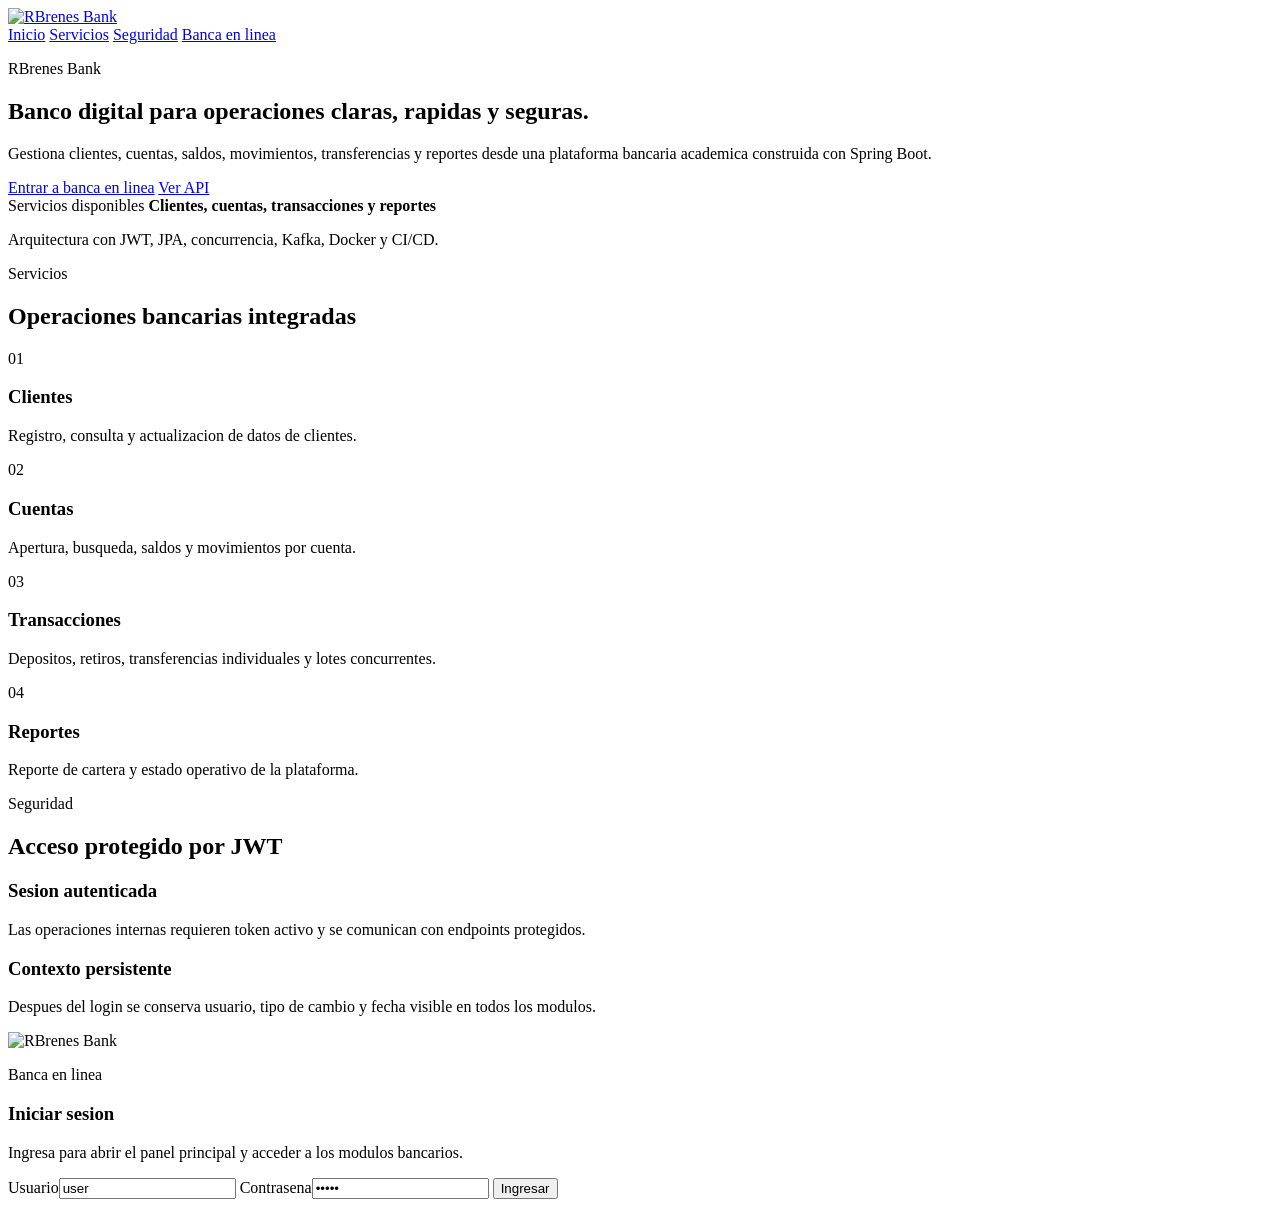
==== proyecto-final/src/main/resources/static/index.html @ 4998bbcf "Add admin user and product management" ====
<!doctype html>
<html lang="es">
<head>
  <meta charset="utf-8">
  <meta name="viewport" content="width=device-width, initial-scale=1">
  <title>RBrenes Bank | Banca digital</title>
  <link rel="icon" type="image/png" href="/assets/RB_logo_sin_fondo.png">
  <link rel="stylesheet" href="/styles.css">
</head>
<body>
  <div class="public-site" data-public-shell>
    <header class="public-header">
      <a class="public-brand" href="#inicio" data-public-link="inicio">
        <img src="/assets/RBrenes_Bank_sin_fondo.png" alt="RBrenes Bank">
      </a>
      <nav class="public-nav" aria-label="Navegacion publica">
        <a href="#inicio" data-public-link="inicio">Inicio</a>
        <a href="#servicios" data-public-link="servicios">Servicios</a>
        <a href="#seguridad" data-public-link="seguridad">Seguridad</a>
        <a class="online-tab" href="#login" data-public-link="login">Banca en linea</a>
      </nav>
    </header>

    <main>
      <section id="publicHome" class="hero-section public-view active" data-public-view="inicio">
        <div class="hero-copy">
          <p class="eyebrow">RBrenes Bank</p>
          <h1>Banco digital para operaciones claras, rapidas y seguras.</h1>
          <p>Gestiona clientes, cuentas, saldos, movimientos, transferencias y reportes desde una plataforma bancaria academica construida con Spring Boot.</p>
          <div class="hero-actions">
            <a class="primary-button" href="#login" data-public-link="login">Entrar a banca en linea</a>
            <a class="secondary-button" href="/swagger-ui/index.html" target="_blank" rel="noreferrer">Ver API</a>
          </div>
        </div>
        <div class="hero-panel" aria-label="Resumen de servicios">
          <span>Servicios disponibles</span>
          <strong>Clientes, cuentas, transacciones y reportes</strong>
          <p>Arquitectura con JWT, JPA, concurrencia, Kafka, Docker y CI/CD.</p>
        </div>
      </section>

      <section id="publicServices" class="public-view public-band" data-public-view="servicios">
        <div class="section-heading">
          <p class="eyebrow">Servicios</p>
          <h2>Operaciones bancarias integradas</h2>
        </div>
        <div class="feature-grid">
          <article><span>01</span><h3>Clientes</h3><p>Registro, consulta y actualizacion de datos de clientes.</p></article>
          <article><span>02</span><h3>Cuentas</h3><p>Apertura, busqueda, saldos y movimientos por cuenta.</p></article>
          <article><span>03</span><h3>Transacciones</h3><p>Depositos, retiros, transferencias individuales y lotes concurrentes.</p></article>
          <article><span>04</span><h3>Reportes</h3><p>Reporte de cartera y estado operativo de la plataforma.</p></article>
        </div>
      </section>

      <section id="publicSecurity" class="public-view public-band" data-public-view="seguridad">
        <div class="section-heading">
          <p class="eyebrow">Seguridad</p>
          <h2>Acceso protegido por JWT</h2>
        </div>
        <div class="feature-grid two-features">
          <article><h3>Sesion autenticada</h3><p>Las operaciones internas requieren token activo y se comunican con endpoints protegidos.</p></article>
          <article><h3>Contexto persistente</h3><p>Despues del login se conserva usuario, tipo de cambio y fecha visible en todos los modulos.</p></article>
        </div>
      </section>

      <section id="loginView" class="public-view login-page" data-public-view="login">
        <article class="login-card">
          <img src="/assets/RB_logo_sin_fondo.png" alt="RBrenes Bank" class="login-logo">
          <div>
            <p class="eyebrow">Banca en linea</p>
            <h1>Iniciar sesion</h1>
            <p>Ingresa para abrir el panel principal y acceder a los modulos bancarios.</p>
          </div>
          <form id="loginForm" class="stack-form">
            <label>Usuario<input id="username" name="username" value="user" autocomplete="username" required></label>
            <label>Contrasena<input id="password" name="password" type="password" value="admin" autocomplete="current-password" required></label>
            <button class="primary-button" type="submit">Ingresar</button>
          </form>
        </article>
      </section>
    </main>
  </div>

  <div class="bank-app" data-bank-shell hidden>
    <aside class="sidebar">
      <a class="brand" href="#banca" data-module-link="dashboard">
        <img src="/assets/RBrenes_Bank_sin_fondo.png" alt="RBrenes Bank">
      </a>

      <nav class="nav-list" aria-label="Modulos bancarios">
        <a href="#banca" class="nav-item active" data-module-link="dashboard">Principal</a>
        <a href="#clientes" class="nav-item" data-module-link="clientes">Clientes</a>
        <a href="#cuentas" class="nav-item" data-module-link="cuentas">Cuentas</a>
        <a href="#saldo" class="nav-item" data-module-link="saldo">Saldos</a>
        <a href="#asignaciones" class="nav-item" data-module-link="asignaciones">Asignaciones</a>
        <a href="#deposito" class="nav-item" data-module-link="deposito">Depositos</a>
        <a href="#retiro" class="nav-item" data-module-link="retiro">Retiros</a>
        <a href="#transferencia" class="nav-item" data-module-link="transferencia">Transferencias</a>
        <a href="#lote" class="nav-item" data-module-link="lote">Lotes</a>
        <a href="#movimientos" class="nav-item" data-module-link="movimientos">Movimientos</a>
        <a href="#reportes" class="nav-item" data-module-link="reportes">Reportes</a>
        <a href="#admin" class="nav-item" data-module-link="admin" data-admin-only hidden>Administrador</a>
      </nav>
    </aside>

    <main class="workspace">
      <header class="topbar">
        <div>
          <p class="eyebrow">Banca en linea</p>
          <h1 id="workspaceTitle">Panel principal</h1>
        </div>
        <div class="context-bar" aria-label="Contexto de sesion">
          <span>Usuario <strong id="contextUser">-</strong></span>
          <span>Rol <strong id="contextRole">-</strong></span>
          <span>Tipo de cambio <strong id="contextExchange">USD 1 = GTQ 7.80</strong></span>
          <span>Fecha <strong id="contextDate">-</strong></span>
          <button id="logoutButton" class="ghost-button" type="button">Cerrar sesion</button>
        </div>
      </header>

      <section id="dashboard" class="module-view active" data-module="dashboard" data-title="Panel principal">
        <div class="metrics-grid">
          <article class="metric"><span>Clientes cargados</span><strong id="clientesCount">0</strong></article>
          <article class="metric"><span>Mis productos</span><strong id="cuentasCount">0</strong></article>
          <article class="metric"><span>Saldo total usuario</span><strong id="balanceTotal">GTQ 0.00</strong></article>
          <article class="metric"><span>Ultima operacion</span><strong id="lastOperation">Sin actividad</strong></article>
        </div>

        <article class="panel product-panel">
          <div class="panel-header"><h2>Producto seleccionado</h2><span class="status-pill">Usuario</span></div>
          <div class="product-selector-row">
            <label>Producto bancario<select id="productSelector"></select></label>
            <div id="selectedProductSummary" class="result-box product-summary">Asocia o crea una cuenta para operar con ella.</div>
          </div>
        </article>

        <article class="panel dashboard-products-panel">
          <div class="panel-header"><h2>Mis productos bancarios</h2><span class="status-pill success">Portafolio</span></div>
          <div id="dashboardProductsList" class="products-list empty-state">Asocia o crea una cuenta para ver tus productos.</div>
        </article>

        <div class="section-heading compact-heading">
          <p class="eyebrow">Modulos</p>
          <h2>Selecciona el frente de trabajo</h2>
        </div>
        <div class="module-grid quick-grid">
          <button type="button" class="module-card" data-module-link="clientes"><span>Clientes</span><strong>Gestion de personas</strong></button>
          <button type="button" class="module-card" data-module-link="cuentas"><span>Cuentas</span><strong>Apertura y consulta</strong></button>
          <button type="button" class="module-card" data-module-link="saldo"><span>Saldos</span><strong>Disponibilidad por cuenta</strong></button>
          <button type="button" class="module-card" data-module-link="asignaciones"><span>Asignaciones</span><strong>Vincular cuentas a clientes</strong></button>
          <button type="button" class="module-card" data-module-link="deposito"><span>Depositos</span><strong>Credito a cuenta</strong></button>
          <button type="button" class="module-card" data-module-link="retiro"><span>Retiros</span><strong>Debito controlado</strong></button>
          <button type="button" class="module-card" data-module-link="transferencia"><span>Transferencias</span><strong>Operacion individual</strong></button>
          <button type="button" class="module-card" data-module-link="lote"><span>Lotes</span><strong>Procesamiento concurrente</strong></button>
          <button type="button" class="module-card" data-module-link="movimientos"><span>Movimientos</span><strong>Historial operativo</strong></button>
          <button type="button" class="module-card" data-module-link="reportes"><span>Reportes</span><strong>Cartera bancaria</strong></button>
          <button type="button" class="module-card" data-module-link="admin" data-admin-only hidden><span>Administrador</span><strong>Usuarios y productos</strong></button>
        </div>
      </section>

      <section id="clientes" class="module-view" data-module="clientes" data-title="Clientes">
        <div class="module-heading"><h2>Clientes</h2><button class="secondary-button" type="button" data-module-link="dashboard">Panel principal</button></div>
        <div class="module-grid two-col">
          <article class="panel"><div class="panel-header"><h2>Nuevo cliente</h2></div><form id="clienteForm" class="stack-form"><label>Nombre<input name="nombre" placeholder="Ana Morales" required></label><label>Documento<input name="documento" placeholder="DPI-1001" required></label><label>Email<input name="email" type="email" placeholder="ana@correo.com"></label><label>Telefono<input name="telefono" placeholder="5555-0101"></label><label>Estado<input name="estado" value="ACTIVO"></label><button class="primary-button" type="submit">Crear cliente</button></form></article>
          <article class="panel"><div class="panel-header"><h2>Clientes registrados</h2><button id="refreshClientes" class="secondary-button" type="button">Actualizar</button></div><div id="clientesList" class="data-list empty-state">Inicia sesion para consultar clientes.</div></article>
        </div>
      </section>

      <section id="cuentas" class="module-view" data-module="cuentas" data-title="Cuentas">
        <div class="module-heading"><h2>Cuentas</h2><button class="secondary-button" type="button" data-module-link="dashboard">Panel principal</button></div>
        <div class="module-grid two-col">
          <article class="panel"><div class="panel-header"><h2>Abrir cuenta</h2></div><form id="cuentaForm" class="stack-form"><label>Numero de cuenta<input name="numeroCuenta" placeholder="AUTO para generar" value="AUTO"></label><label>Cliente ID<input name="clienteId" type="number" min="1" value="1" required></label><label>Tipo<select name="tipoCuenta"><option>AHORROS</option><option>MONETARIA</option><option>CREDITO</option></select></label><label>Moneda<input name="moneda" value="GTQ" required></label><label>Saldo inicial<input name="saldo" type="number" min="0" step="0.01" value="1000" required></label><label>Estado<input name="estado" value="ACTIVO"></label><button class="primary-button" type="submit">Crear cuenta</button></form></article>
          <article class="panel"><div class="panel-header"><h2>Mis productos bancarios</h2></div><form id="buscarCuentaForm" class="inline-form"><input name="numeroCuenta" placeholder="Numero de cuenta para asociar" required><button class="secondary-button" type="submit">Asociar</button></form><div id="cuentasList" class="data-list empty-state">Los productos asociados a este usuario aparecen aqui.</div></article>
        </div>
      </section>

      <section id="saldo" class="module-view" data-module="saldo" data-title="Saldos">
        <div class="module-heading"><h2>Saldos</h2><button class="secondary-button" type="button" data-module-link="dashboard">Panel principal</button></div>
        <article class="panel narrow-panel"><div class="panel-header"><h2>Consultar saldo</h2></div><form id="saldoForm" class="stack-form"><label>Producto bancario<select id="saldoProducto" name="numeroCuenta" required></select></label><button class="primary-button" type="submit">Consultar saldo</button></form><div id="saldoResult" class="result-box">Sin consulta activa.</div></article>
      </section>

      <section id="deposito" class="module-view" data-module="deposito" data-title="Depositos">
        <div class="module-heading"><h2>Depositos</h2><button class="secondary-button" type="button" data-module-link="dashboard">Panel principal</button></div>
        <article class="panel transaction-panel"><div class="panel-header"><h2>Deposito</h2><span class="status-pill success">Credito</span></div><form id="depositoForm" class="stack-form"><label>Producto bancario<select id="depositoProducto" name="cuentaId" required></select></label><label>Monto<input name="monto" type="number" min="0.01" step="0.01" required></label><button class="primary-button" type="submit">Registrar deposito</button></form></article>
      </section>

      <section id="retiro" class="module-view" data-module="retiro" data-title="Retiros">
        <div class="module-heading"><h2>Retiros</h2><button class="secondary-button" type="button" data-module-link="dashboard">Panel principal</button></div>
        <article class="panel transaction-panel"><div class="panel-header"><h2>Retiro</h2><span class="status-pill danger">Debito</span></div><form id="retiroForm" class="stack-form"><label>Producto bancario<select id="retiroProducto" name="cuentaId" required></select></label><label>Monto<input name="monto" type="number" min="0.01" step="0.01" required></label><button class="primary-button" type="submit">Registrar retiro</button></form></article>
      </section>

      <section id="transferencia" class="module-view" data-module="transferencia" data-title="Transferencias">
        <div class="module-heading"><h2>Transferencias</h2><button class="secondary-button" type="button" data-module-link="dashboard">Panel principal</button></div>
        <article class="panel transaction-panel"><div class="panel-header"><h2>Transferencia individual</h2><span class="status-pill">REST</span></div><form id="transferForm" class="stack-form"><label>Producto origen<select id="transferProducto" name="origen" required></select></label><label>Cuenta destino<input name="destino" placeholder="ACC-002" required></label><label>Monto<input name="monto" type="number" min="0.01" step="0.01" required></label><button class="gold-button" type="submit">Transferir</button></form></article>
      </section>

      <section id="lote" class="module-view" data-module="lote" data-title="Lotes concurrentes">
        <div class="module-heading"><h2>Lotes concurrentes</h2><button class="secondary-button" type="button" data-module-link="dashboard">Panel principal</button></div>
        <article class="panel"><div class="panel-header"><h2>Transferencias por lote</h2><span class="status-pill">Concurrente</span></div><form id="loteForm" class="stack-form"><label>Producto origen<select id="loteProducto" name="origen" required></select></label><label>Destino base<input name="destino" placeholder="ACC-002" required></label><label>Monto por transaccion<input name="monto" type="number" min="0.01" step="0.01" value="50" required></label><label>Cantidad<input name="cantidad" type="number" min="1" max="20" value="3" required></label><button class="gold-button" type="submit">Procesar lote</button></form><div id="loteResult" class="result-box">El lote genera varias transferencias iguales para probar concurrencia.</div></article>
      </section>

      <section id="movimientos" class="module-view" data-module="movimientos" data-title="Movimientos">
        <div class="module-heading"><h2>Movimientos</h2><button class="secondary-button" type="button" data-module-link="dashboard">Panel principal</button></div>
        <article class="panel full-panel"><div class="panel-header"><h2>Historial de movimientos</h2><form id="movimientosForm" class="inline-form compact"><select id="movimientosProducto" name="cuentaId" required></select><button class="secondary-button" type="submit">Ver</button></form></div><div id="movimientosList" class="data-list empty-state">Selecciona una cuenta para revisar su historial.</div></article>
      </section>


      <section id="asignaciones" class="module-view" data-module="asignaciones" data-title="Asignaciones">
        <div class="module-heading"><h2>Asignaciones</h2><button class="secondary-button" type="button" data-module-link="dashboard">Panel principal</button></div>
        <div class="module-grid two-col">
          <article class="panel"><div class="panel-header"><h2>Vincular cuenta a cliente</h2></div><form id="asignarCuentaForm" class="stack-form"><label>Numero de cuenta<input name="numeroCuenta" placeholder="AHO-1234567" required></label><label>Cliente ID<input name="clienteId" type="number" min="1" required></label><button class="primary-button" type="submit">Asignar cuenta</button></form></article>
          <article class="panel"><div class="panel-header"><h2>Cuentas por cliente</h2></div><form id="clienteCuentasForm" class="inline-form"><input name="clienteId" type="number" min="1" placeholder="Cliente ID" required><button class="secondary-button" type="submit">Consultar</button></form><div id="clienteCuentasList" class="data-list empty-state">Consulta un cliente para ver sus cuentas asignadas.</div></article>
        </div>
      </section>
      <section id="admin" class="module-view" data-module="admin" data-title="Administrador">
        <div class="module-heading"><h2>Administrador</h2><button class="secondary-button" type="button" data-module-link="dashboard">Panel principal</button></div>
        <div class="module-grid two-col">
          <article class="panel"><div class="panel-header"><h2>Crear usuario</h2><span class="status-pill">ADMIN</span></div><form id="adminUsuarioForm" class="stack-form"><label>Usuario<input name="username" placeholder="operador1" required></label><label>Nombre<input name="nombre" placeholder="Operador de agencia"></label><label>Rol<select name="role"><option>USER</option><option>ADMIN</option></select></label><label>Contrasena temporal<input name="password" type="password" minlength="4" required></label><button class="primary-button" type="submit">Crear usuario</button></form></article>
          <article class="panel"><div class="panel-header"><h2>Reset de contrasena</h2><button id="adminRefreshUsers" class="secondary-button" type="button">Actualizar usuarios</button></div><form id="adminResetForm" class="stack-form"><label>Usuario ID<input name="id" type="number" min="1" required></label><label>Nueva contrasena<input name="newPassword" type="password" minlength="4" required></label><button class="gold-button" type="submit">Resetear</button></form><div id="adminUsersList" class="data-list empty-state">Carga usuarios para gestionarlos.</div></article>
          <article class="panel full-panel"><div class="panel-header"><h2>Generar producto para cliente</h2><span class="status-pill success">Numeracion aleatoria</span></div><form id="adminProductoForm" class="stack-form wide-form"><label>Cliente ID<input name="clienteId" type="number" min="1" required></label><label>Tipo de producto<select name="tipoCuenta"><option>AHORROS</option><option>MONETARIA</option><option>TARJETA_CREDITO</option></select></label><label>Moneda<input name="moneda" value="GTQ" required></label><label>Saldo inicial<input name="saldoInicial" type="number" min="0" step="0.01" value="0" required></label><label>Estado<input name="estado" value="ACTIVO" required></label><button class="primary-button" type="submit">Crear y asociar producto</button></form><div id="adminProductoResult" class="result-box">Ahorros genera AHO-#######, tarjeta genera TC-################ y monetaria genera MON con 10 a 12 digitos.</div></article>
        </div>
      </section>
      <section id="reportes" class="module-view" data-module="reportes" data-title="Reportes">
        <div class="module-heading"><h2>Reportes</h2><button class="secondary-button" type="button" data-module-link="dashboard">Panel principal</button></div>
        <article class="panel narrow-panel"><div class="panel-header"><h2>Reporte de cartera</h2><button id="reporteCarteraButton" class="secondary-button" type="button">Generar</button></div><div id="reporteResult" class="result-box">Sin reporte generado.</div></article>
      </section>
    </main>
  </div>

  <div id="toast" class="toast" role="status" aria-live="polite"></div>
  <script src="/app.js"></script>
</body>
</html>
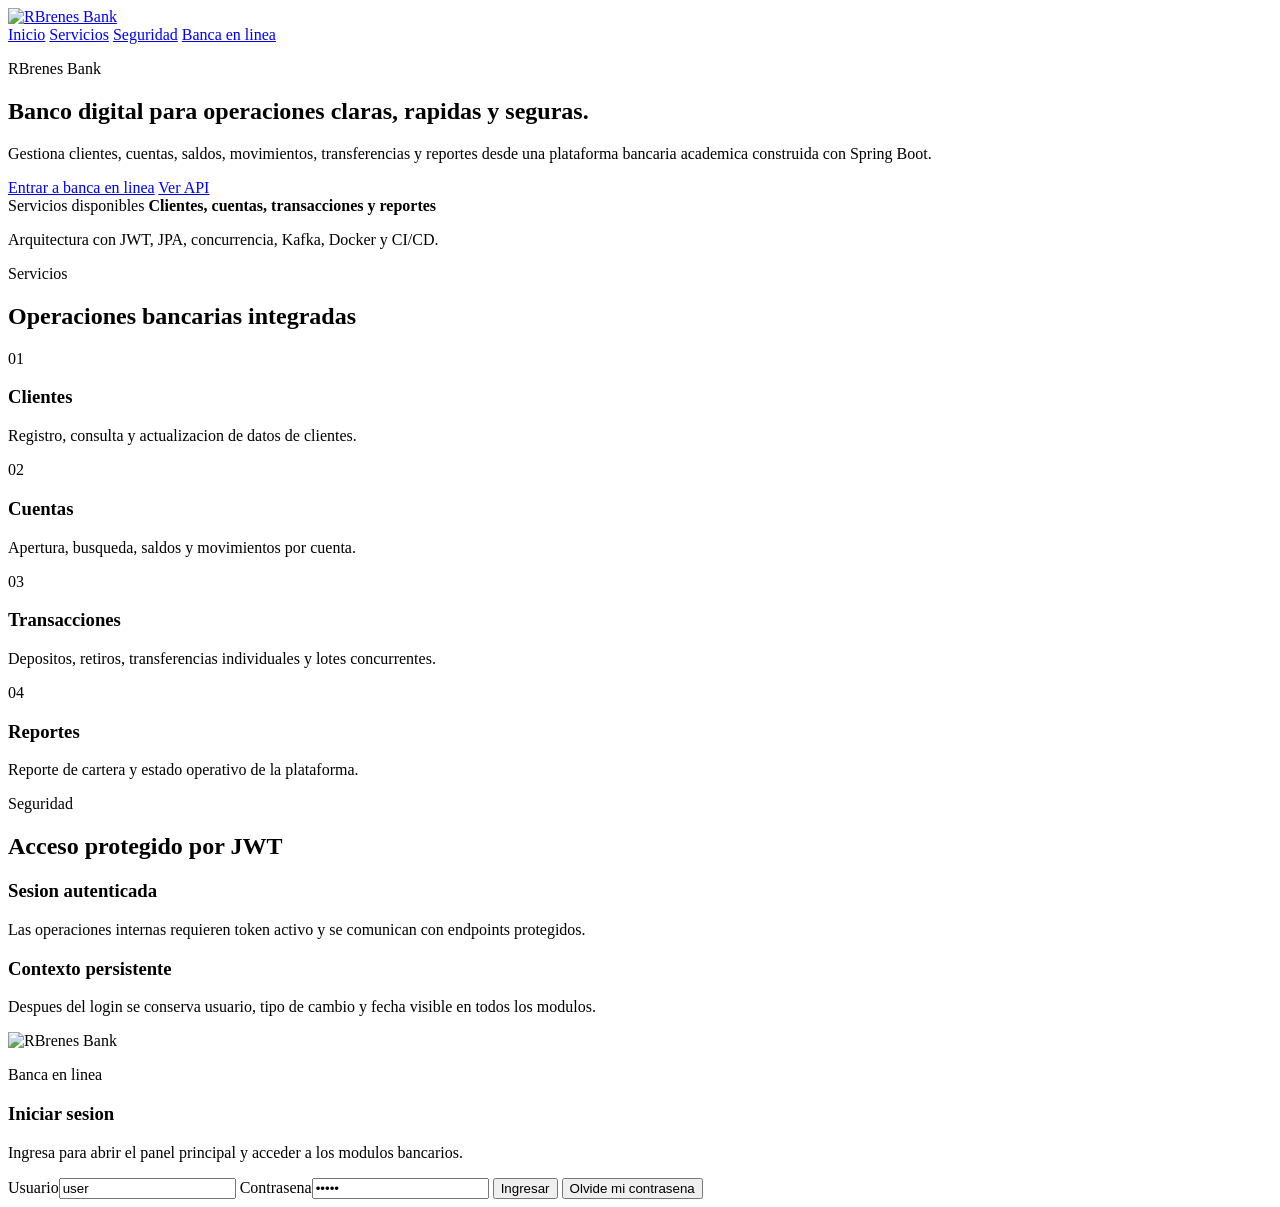
==== commit 5739d667: "Add login password recovery" ====
--- a/proyecto-final/src/main/resources/static/index.html
+++ b/proyecto-final/src/main/resources/static/index.html
@@ -75,6 +75,15 @@
             <label>Usuario<input id="username" name="username" value="user" autocomplete="username" required></label>
             <label>Contrasena<input id="password" name="password" type="password" value="admin" autocomplete="current-password" required></label>
             <button class="primary-button" type="submit">Ingresar</button>
+            <button id="forgotPasswordToggle" class="link-button" type="button">Olvide mi contrasena</button>
+          </form>
+          <form id="forgotPasswordForm" class="stack-form recovery-form" hidden>
+            <label>Usuario<input name="username" autocomplete="username" required></label>
+            <label>Nueva contrasena<input name="newPassword" type="password" minlength="4" autocomplete="new-password" required></label>
+            <div class="form-actions">
+              <button class="secondary-button" type="button" id="forgotPasswordCancel">Cancelar</button>
+              <button class="gold-button" type="submit">Actualizar contrasena</button>
+            </div>
           </form>
         </article>
       </section>
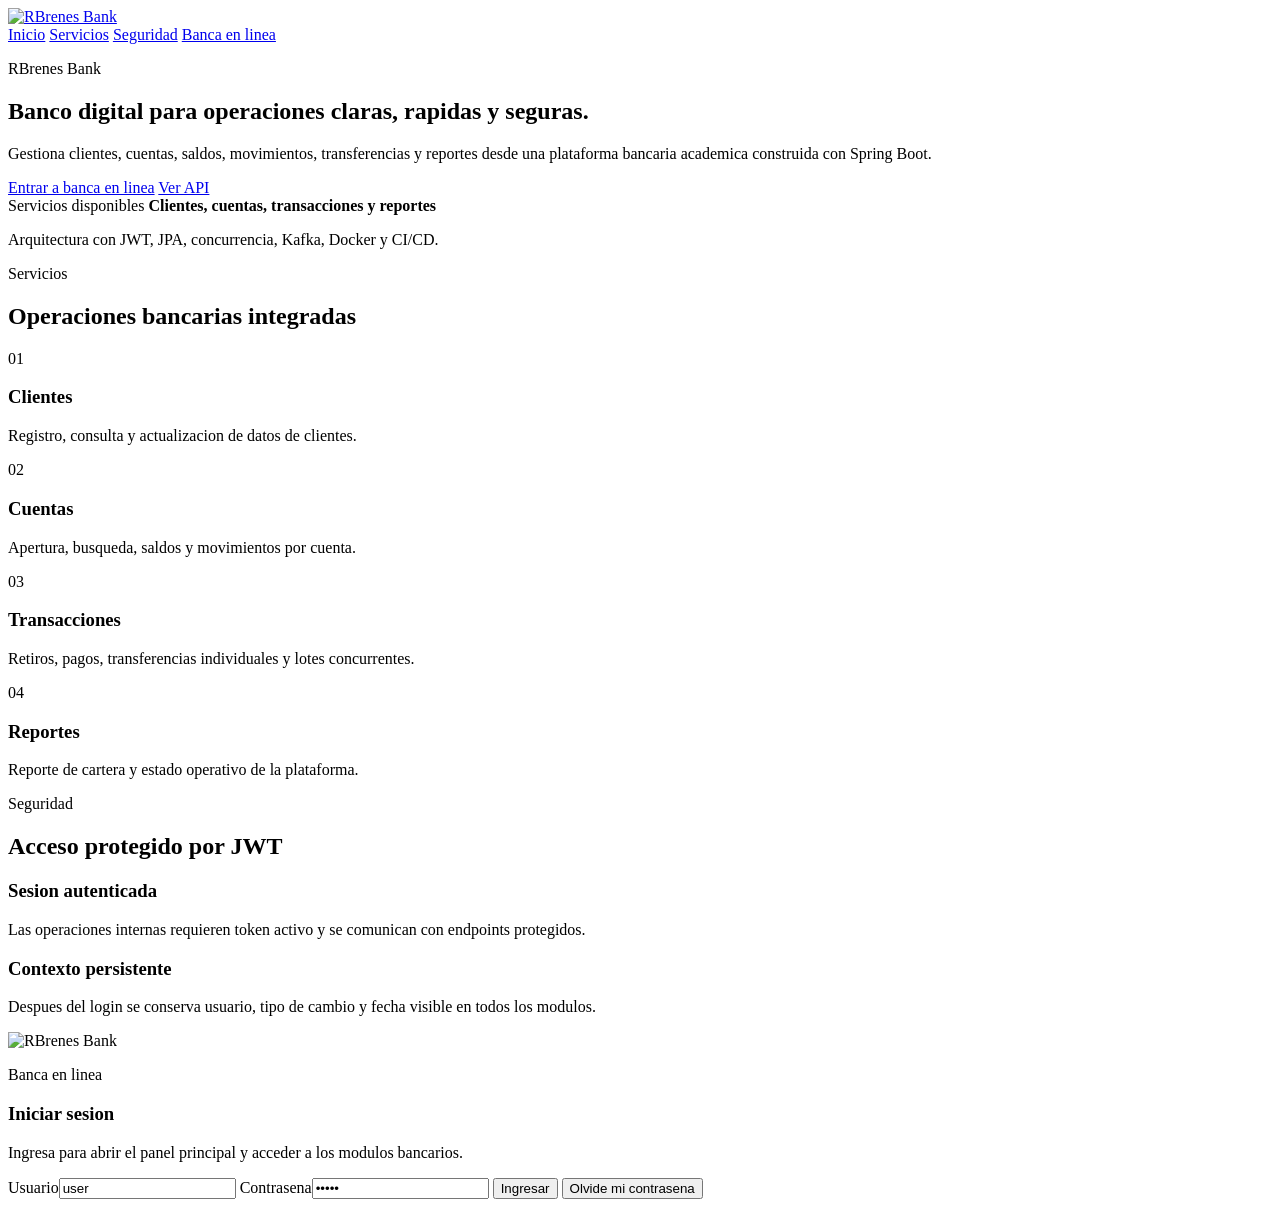
==== commit a4e65328: "Separate client and admin banking flows" ====
--- a/proyecto-final/src/main/resources/static/index.html
+++ b/proyecto-final/src/main/resources/static/index.html
@@ -47,7 +47,7 @@
         <div class="feature-grid">
           <article><span>01</span><h3>Clientes</h3><p>Registro, consulta y actualizacion de datos de clientes.</p></article>
           <article><span>02</span><h3>Cuentas</h3><p>Apertura, busqueda, saldos y movimientos por cuenta.</p></article>
-          <article><span>03</span><h3>Transacciones</h3><p>Depositos, retiros, transferencias individuales y lotes concurrentes.</p></article>
+          <article><span>03</span><h3>Transacciones</h3><p>Retiros, pagos, transferencias individuales y lotes concurrentes.</p></article>
           <article><span>04</span><h3>Reportes</h3><p>Reporte de cartera y estado operativo de la plataforma.</p></article>
         </div>
       </section>
@@ -98,17 +98,17 @@
 
       <nav class="nav-list" aria-label="Modulos bancarios">
         <a href="#banca" class="nav-item active" data-module-link="dashboard">Principal</a>
-        <a href="#clientes" class="nav-item" data-module-link="clientes">Clientes</a>
+        <a href="#clientes" class="nav-item" data-module-link="clientes" data-admin-only hidden>Clientes</a>
         <a href="#cuentas" class="nav-item" data-module-link="cuentas">Cuentas</a>
         <a href="#saldo" class="nav-item" data-module-link="saldo">Saldos</a>
-        <a href="#asignaciones" class="nav-item" data-module-link="asignaciones">Asignaciones</a>
-        <a href="#deposito" class="nav-item" data-module-link="deposito">Depositos</a>
+        <a href="#asignaciones" class="nav-item" data-module-link="asignaciones" data-admin-only hidden>Asignaciones</a>
         <a href="#retiro" class="nav-item" data-module-link="retiro">Retiros</a>
         <a href="#transferencia" class="nav-item" data-module-link="transferencia">Transferencias</a>
         <a href="#lote" class="nav-item" data-module-link="lote">Lotes</a>
         <a href="#movimientos" class="nav-item" data-module-link="movimientos">Movimientos</a>
-        <a href="#reportes" class="nav-item" data-module-link="reportes">Reportes</a>
+        <a href="#reportes" class="nav-item" data-module-link="reportes" data-admin-only hidden>Reportes</a>
         <a href="#admin" class="nav-item" data-module-link="admin" data-admin-only hidden>Administrador</a>
+        <a href="#sistema" class="nav-item" data-module-link="sistema" data-admin-only hidden>Sistema</a>
       </nav>
     </aside>
 
@@ -129,7 +129,7 @@
 
       <section id="dashboard" class="module-view active" data-module="dashboard" data-title="Panel principal">
         <div class="metrics-grid">
-          <article class="metric"><span>Clientes cargados</span><strong id="clientesCount">0</strong></article>
+          <article class="metric" data-admin-only hidden><span>Clientes cargados</span><strong id="clientesCount">0</strong></article>
           <article class="metric"><span>Mis productos</span><strong id="cuentasCount">0</strong></article>
           <article class="metric"><span>Saldo total usuario</span><strong id="balanceTotal">GTQ 0.00</strong></article>
           <article class="metric"><span>Ultima operacion</span><strong id="lastOperation">Sin actividad</strong></article>
@@ -153,17 +153,17 @@
           <h2>Selecciona el frente de trabajo</h2>
         </div>
         <div class="module-grid quick-grid">
-          <button type="button" class="module-card" data-module-link="clientes"><span>Clientes</span><strong>Gestion de personas</strong></button>
+          <button type="button" class="module-card" data-module-link="clientes" data-admin-only hidden><span>Clientes</span><strong>Gestion de personas</strong></button>
           <button type="button" class="module-card" data-module-link="cuentas"><span>Cuentas</span><strong>Apertura y consulta</strong></button>
           <button type="button" class="module-card" data-module-link="saldo"><span>Saldos</span><strong>Disponibilidad por cuenta</strong></button>
-          <button type="button" class="module-card" data-module-link="asignaciones"><span>Asignaciones</span><strong>Vincular cuentas a clientes</strong></button>
-          <button type="button" class="module-card" data-module-link="deposito"><span>Depositos</span><strong>Credito a cuenta</strong></button>
+          <button type="button" class="module-card" data-module-link="asignaciones" data-admin-only hidden><span>Asignaciones</span><strong>Vincular cuentas a clientes</strong></button>
           <button type="button" class="module-card" data-module-link="retiro"><span>Retiros</span><strong>Debito controlado</strong></button>
           <button type="button" class="module-card" data-module-link="transferencia"><span>Transferencias</span><strong>Operacion individual</strong></button>
           <button type="button" class="module-card" data-module-link="lote"><span>Lotes</span><strong>Procesamiento concurrente</strong></button>
           <button type="button" class="module-card" data-module-link="movimientos"><span>Movimientos</span><strong>Historial operativo</strong></button>
-          <button type="button" class="module-card" data-module-link="reportes"><span>Reportes</span><strong>Cartera bancaria</strong></button>
+          <button type="button" class="module-card" data-module-link="reportes" data-admin-only hidden><span>Reportes</span><strong>Cartera bancaria</strong></button>
           <button type="button" class="module-card" data-module-link="admin" data-admin-only hidden><span>Administrador</span><strong>Usuarios y productos</strong></button>
+          <button type="button" class="module-card" data-module-link="sistema" data-admin-only hidden><span>Sistema</span><strong>Registros, APIs y salud</strong></button>
         </div>
       </section>
 
@@ -178,8 +178,8 @@
       <section id="cuentas" class="module-view" data-module="cuentas" data-title="Cuentas">
         <div class="module-heading"><h2>Cuentas</h2><button class="secondary-button" type="button" data-module-link="dashboard">Panel principal</button></div>
         <div class="module-grid two-col">
-          <article class="panel"><div class="panel-header"><h2>Abrir cuenta</h2></div><form id="cuentaForm" class="stack-form"><label>Numero de cuenta<input name="numeroCuenta" placeholder="AUTO para generar" value="AUTO"></label><label>Cliente ID<input name="clienteId" type="number" min="1" value="1" required></label><label>Tipo<select name="tipoCuenta"><option>AHORROS</option><option>MONETARIA</option><option>CREDITO</option></select></label><label>Moneda<input name="moneda" value="GTQ" required></label><label>Saldo inicial<input name="saldo" type="number" min="0" step="0.01" value="1000" required></label><label>Estado<input name="estado" value="ACTIVO"></label><button class="primary-button" type="submit">Crear cuenta</button></form></article>
-          <article class="panel"><div class="panel-header"><h2>Mis productos bancarios</h2></div><form id="buscarCuentaForm" class="inline-form"><input name="numeroCuenta" placeholder="Numero de cuenta para asociar" required><button class="secondary-button" type="submit">Asociar</button></form><div id="cuentasList" class="data-list empty-state">Los productos asociados a este usuario aparecen aqui.</div></article>
+          <article class="panel" data-admin-only hidden><div class="panel-header"><h2>Abrir cuenta</h2></div><form id="cuentaForm" class="stack-form"><label>Numero de cuenta<input name="numeroCuenta" placeholder="AUTO para generar" value="AUTO"></label><label>Cliente ID<input name="clienteId" type="number" min="1" value="1" required></label><label>Tipo<select name="tipoCuenta"><option>AHORROS</option><option>MONETARIA</option><option>CREDITO</option></select></label><label>Moneda<input name="moneda" value="GTQ" required></label><label>Saldo inicial<input name="saldo" type="number" min="0" step="0.01" value="1000" required></label><label>Estado<input name="estado" value="ACTIVO"></label><button class="primary-button" type="submit">Crear cuenta</button></form></article>
+          <article class="panel"><div class="panel-header"><h2>Mis productos bancarios</h2></div><form id="buscarCuentaForm" class="inline-form" data-admin-only hidden><input name="numeroCuenta" placeholder="Numero de cuenta para asociar" required><button class="secondary-button" type="submit">Asociar</button></form><div id="cuentasList" class="data-list empty-state">Los productos asociados a este usuario aparecen aqui.</div></article>
         </div>
       </section>
 
@@ -188,11 +188,6 @@
         <article class="panel narrow-panel"><div class="panel-header"><h2>Consultar saldo</h2></div><form id="saldoForm" class="stack-form"><label>Producto bancario<select id="saldoProducto" name="numeroCuenta" required></select></label><button class="primary-button" type="submit">Consultar saldo</button></form><div id="saldoResult" class="result-box">Sin consulta activa.</div></article>
       </section>
 
-      <section id="deposito" class="module-view" data-module="deposito" data-title="Depositos">
-        <div class="module-heading"><h2>Depositos</h2><button class="secondary-button" type="button" data-module-link="dashboard">Panel principal</button></div>
-        <article class="panel transaction-panel"><div class="panel-header"><h2>Deposito</h2><span class="status-pill success">Credito</span></div><form id="depositoForm" class="stack-form"><label>Producto bancario<select id="depositoProducto" name="cuentaId" required></select></label><label>Monto<input name="monto" type="number" min="0.01" step="0.01" required></label><button class="primary-button" type="submit">Registrar deposito</button></form></article>
-      </section>
-
       <section id="retiro" class="module-view" data-module="retiro" data-title="Retiros">
         <div class="module-heading"><h2>Retiros</h2><button class="secondary-button" type="button" data-module-link="dashboard">Panel principal</button></div>
         <article class="panel transaction-panel"><div class="panel-header"><h2>Retiro</h2><span class="status-pill danger">Debito</span></div><form id="retiroForm" class="stack-form"><label>Producto bancario<select id="retiroProducto" name="cuentaId" required></select></label><label>Monto<input name="monto" type="number" min="0.01" step="0.01" required></label><button class="primary-button" type="submit">Registrar retiro</button></form></article>
@@ -200,7 +195,7 @@
 
       <section id="transferencia" class="module-view" data-module="transferencia" data-title="Transferencias">
         <div class="module-heading"><h2>Transferencias</h2><button class="secondary-button" type="button" data-module-link="dashboard">Panel principal</button></div>
-        <article class="panel transaction-panel"><div class="panel-header"><h2>Transferencia individual</h2><span class="status-pill">REST</span></div><form id="transferForm" class="stack-form"><label>Producto origen<select id="transferProducto" name="origen" required></select></label><label>Cuenta destino<input name="destino" placeholder="ACC-002" required></label><label>Monto<input name="monto" type="number" min="0.01" step="0.01" required></label><button class="gold-button" type="submit">Transferir</button></form></article>
+        <article class="panel transaction-panel"><div class="panel-header"><h2>Transferencia individual</h2><span class="status-pill">REST</span></div><form id="transferForm" class="stack-form"><label>Producto origen<select id="transferProducto" name="origen" required></select></label><label>Cuenta destino<input name="destino" placeholder="AHO-1234567" autocomplete="off" required></label><div id="transferDestinoInfo" class="result-box recipient-preview">Ingresa una cuenta destino para confirmar el beneficiario.</div><label>Monto<input name="monto" type="number" min="0.01" step="0.01" required></label><button class="gold-button" type="submit">Transferir</button></form></article>
       </section>
 
       <section id="lote" class="module-view" data-module="lote" data-title="Lotes concurrentes">
@@ -223,15 +218,24 @@
       </section>
       <section id="admin" class="module-view" data-module="admin" data-title="Administrador">
         <div class="module-heading"><h2>Administrador</h2><button class="secondary-button" type="button" data-module-link="dashboard">Panel principal</button></div>
-        <div class="module-grid two-col">
-          <article class="panel"><div class="panel-header"><h2>Crear usuario</h2><span class="status-pill">ADMIN</span></div><form id="adminUsuarioForm" class="stack-form"><label>Usuario<input name="username" placeholder="operador1" required></label><label>Nombre<input name="nombre" placeholder="Operador de agencia"></label><label>Rol<select name="role"><option>USER</option><option>ADMIN</option></select></label><label>Contrasena temporal<input name="password" type="password" minlength="4" required></label><button class="primary-button" type="submit">Crear usuario</button></form></article>
-          <article class="panel"><div class="panel-header"><h2>Reset de contrasena</h2><button id="adminRefreshUsers" class="secondary-button" type="button">Actualizar usuarios</button></div><form id="adminResetForm" class="stack-form"><label>Usuario ID<input name="id" type="number" min="1" required></label><label>Nueva contrasena<input name="newPassword" type="password" minlength="4" required></label><button class="gold-button" type="submit">Resetear</button></form><div id="adminUsersList" class="data-list empty-state">Carga usuarios para gestionarlos.</div></article>
-          <article class="panel full-panel"><div class="panel-header"><h2>Generar producto para cliente</h2><span class="status-pill success">Numeracion aleatoria</span></div><form id="adminProductoForm" class="stack-form wide-form"><label>Cliente ID<input name="clienteId" type="number" min="1" required></label><label>Tipo de producto<select name="tipoCuenta"><option>AHORROS</option><option>MONETARIA</option><option>TARJETA_CREDITO</option></select></label><label>Moneda<input name="moneda" value="GTQ" required></label><label>Saldo inicial<input name="saldoInicial" type="number" min="0" step="0.01" value="0" required></label><label>Estado<input name="estado" value="ACTIVO" required></label><button class="primary-button" type="submit">Crear y asociar producto</button></form><div id="adminProductoResult" class="result-box">Ahorros genera AHO-#######, tarjeta genera TC-################ y monetaria genera MON con 10 a 12 digitos.</div></article>
+        <div class="admin-tabs" role="tablist" aria-label="Gestion administrativa">
+          <button class="admin-tab active" type="button" data-admin-tab="usuarios">Crear usuario</button>
+          <button class="admin-tab" type="button" data-admin-tab="reset">Reset de contrasena</button>
+          <button class="admin-tab" type="button" data-admin-tab="productos">Generar producto</button>
+        </div>
+        <div class="admin-tab-panels">
+          <article class="panel admin-tab-panel active" data-admin-panel="usuarios"><div class="panel-header"><h2>Crear usuario</h2><button id="adminRefreshUsers" class="secondary-button" type="button">Actualizar usuarios</button></div><form id="adminUsuarioForm" class="stack-form"><label>Usuario<input name="username" placeholder="operador1" required></label><label>Nombre<input name="nombre" placeholder="Operador de agencia"></label><label>Rol<select name="role"><option>USER</option><option>ADMIN</option></select></label><label>Cliente ID<input name="clienteId" type="number" min="1" placeholder="Opcional para usuarios cliente"></label><label>Contrasena temporal<input name="password" type="password" minlength="4" required></label><button class="primary-button" type="submit">Crear usuario</button></form><div id="adminUsersList" class="data-list empty-state">Carga usuarios para ver los ultimos registros.</div></article>
+          <article class="panel admin-tab-panel" data-admin-panel="reset"><div class="panel-header"><h2>Reset de contrasena</h2><span class="status-pill">Credenciales</span></div><form id="adminResetForm" class="stack-form"><label>Usuario ID<input name="id" type="number" min="1" required></label><label>Nueva contrasena<input name="newPassword" type="password" minlength="4" required></label><button class="gold-button" type="submit">Resetear</button></form></article>
+          <article class="panel admin-tab-panel full-panel" data-admin-panel="productos"><div class="panel-header"><h2>Productos por cliente</h2><span class="status-pill success">Gestor</span></div><form id="adminProductoForm" class="stack-form wide-form"><label>Cliente ID<input name="clienteId" type="number" min="1" required></label><label>Tipo de producto<select name="tipoCuenta"><option>AHORROS</option><option>MONETARIA</option><option>TARJETA_CREDITO</option></select></label><label>Moneda<input name="moneda" value="GTQ" required></label><label>Saldo inicial<input name="saldoInicial" type="number" min="0" step="0.01" value="0" required></label><label>Estado<input name="estado" value="ACTIVO" required></label><button class="primary-button" type="submit">Crear y asociar producto</button></form><div id="adminProductoResult" class="result-box">El administrador gestiona productos de clientes; no se agregan productos a su portafolio personal.</div><form id="adminClienteProductosForm" class="inline-form admin-query-form"><input name="clienteId" type="number" min="1" placeholder="Cliente ID" required><button class="secondary-button" type="submit">Ver productos del cliente</button></form><div id="adminClienteProductosList" class="data-list empty-state">Un cliente puede tener varios productos bancarios asociados.</div></article>
         </div>
       </section>
       <section id="reportes" class="module-view" data-module="reportes" data-title="Reportes">
         <div class="module-heading"><h2>Reportes</h2><button class="secondary-button" type="button" data-module-link="dashboard">Panel principal</button></div>
-        <article class="panel narrow-panel"><div class="panel-header"><h2>Reporte de cartera</h2><button id="reporteCarteraButton" class="secondary-button" type="button">Generar</button></div><div id="reporteResult" class="result-box">Sin reporte generado.</div></article>
+        <div class="module-grid report-grid"><article class="panel"><div class="panel-header"><h2>Reporte de cartera</h2><button id="reporteCarteraButton" class="secondary-button" type="button">Generar</button></div><div id="reporteResult" class="result-box">Sin reporte generado.</div></article></div>
+      </section>
+      <section id="sistema" class="module-view" data-module="sistema" data-title="Sistema">
+        <div class="module-heading"><h2>Sistema</h2><button class="secondary-button" type="button" data-module-link="dashboard">Panel principal</button></div>
+        <div class="module-grid report-grid"><article class="panel"><div class="panel-header"><h2>Registros y APIs</h2><button id="reporteOperativoButton" class="secondary-button" type="button">Generar</button></div><div id="reporteOperativoResult" class="report-stack empty-state">Genera un reporte para revisar registros, movimientos y metodos REST.</div></article><article class="panel"><div class="panel-header"><h2>Salud y logs</h2><button id="reporteTecnicoButton" class="secondary-button" type="button">Generar</button></div><div id="reporteTecnicoResult" class="report-stack empty-state">Genera un reporte tecnico para ubicar health, Swagger y logs.</div></article></div>
       </section>
     </main>
   </div>
